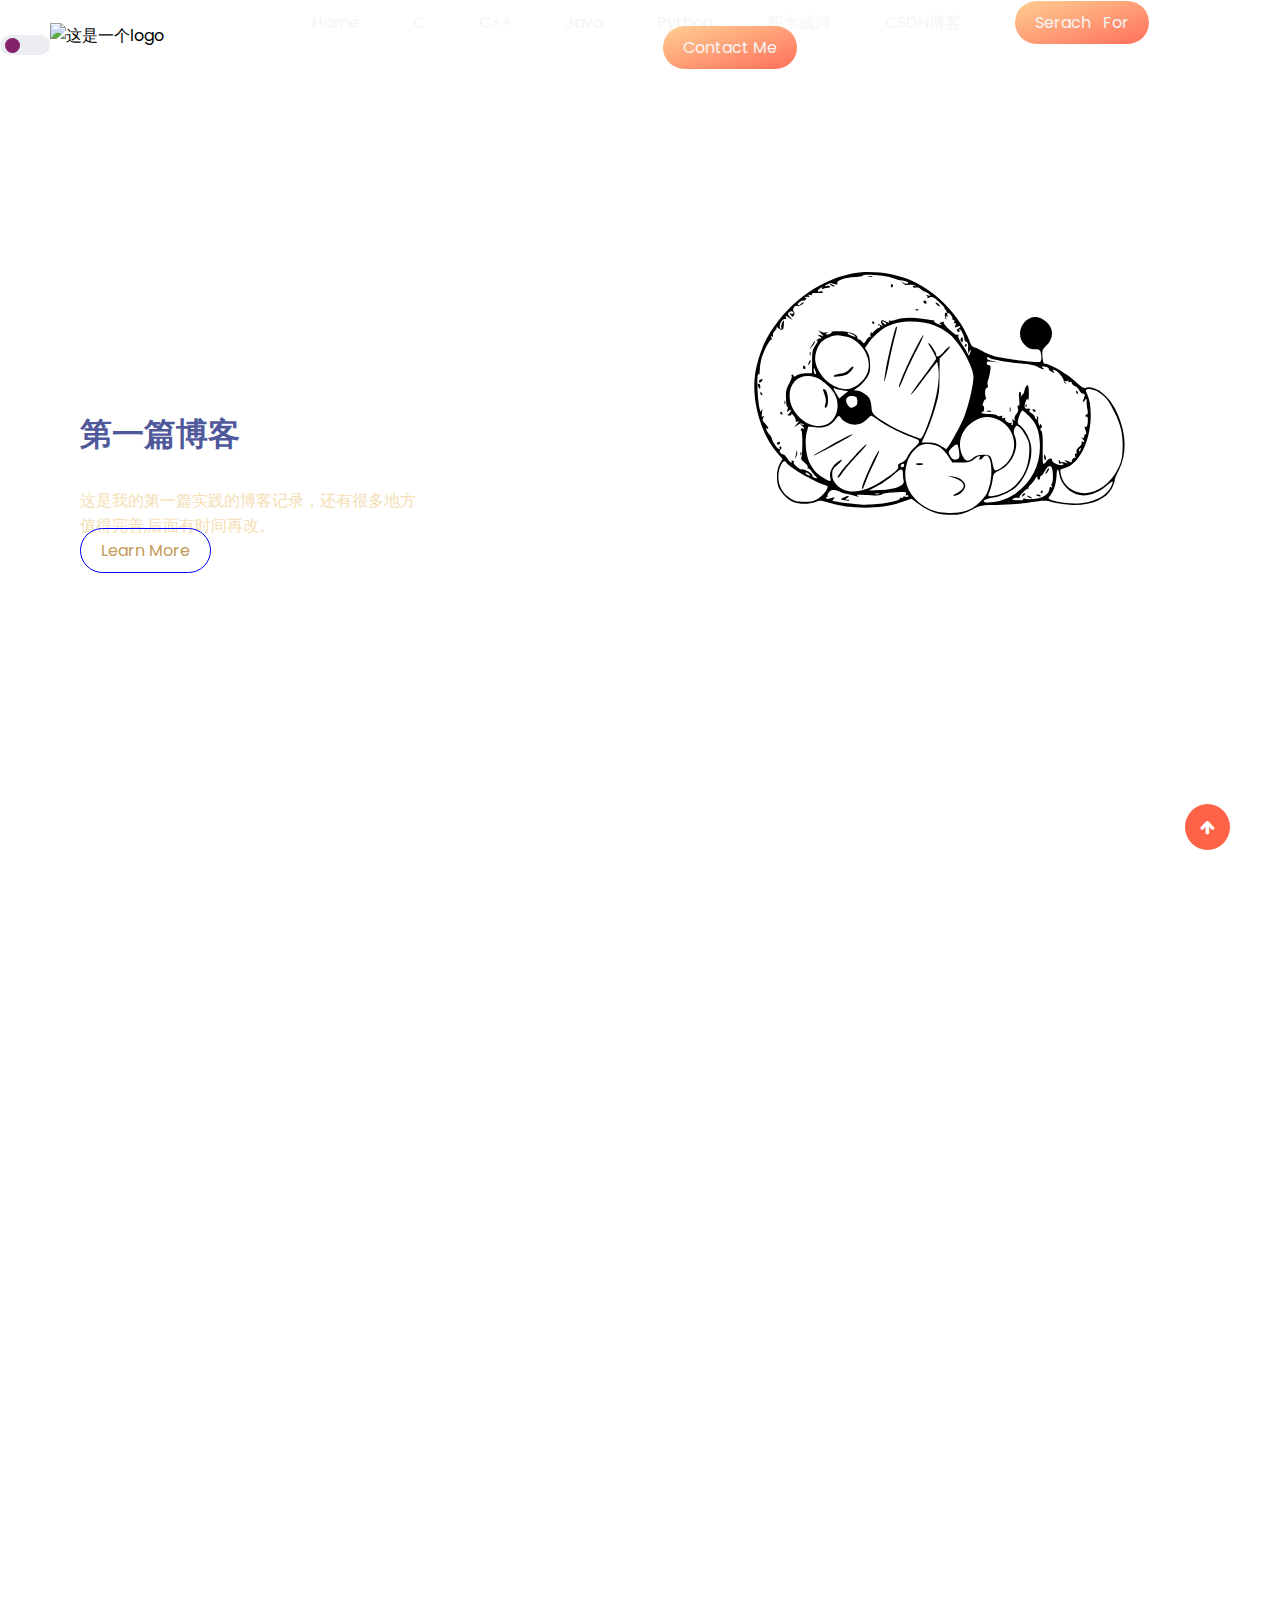
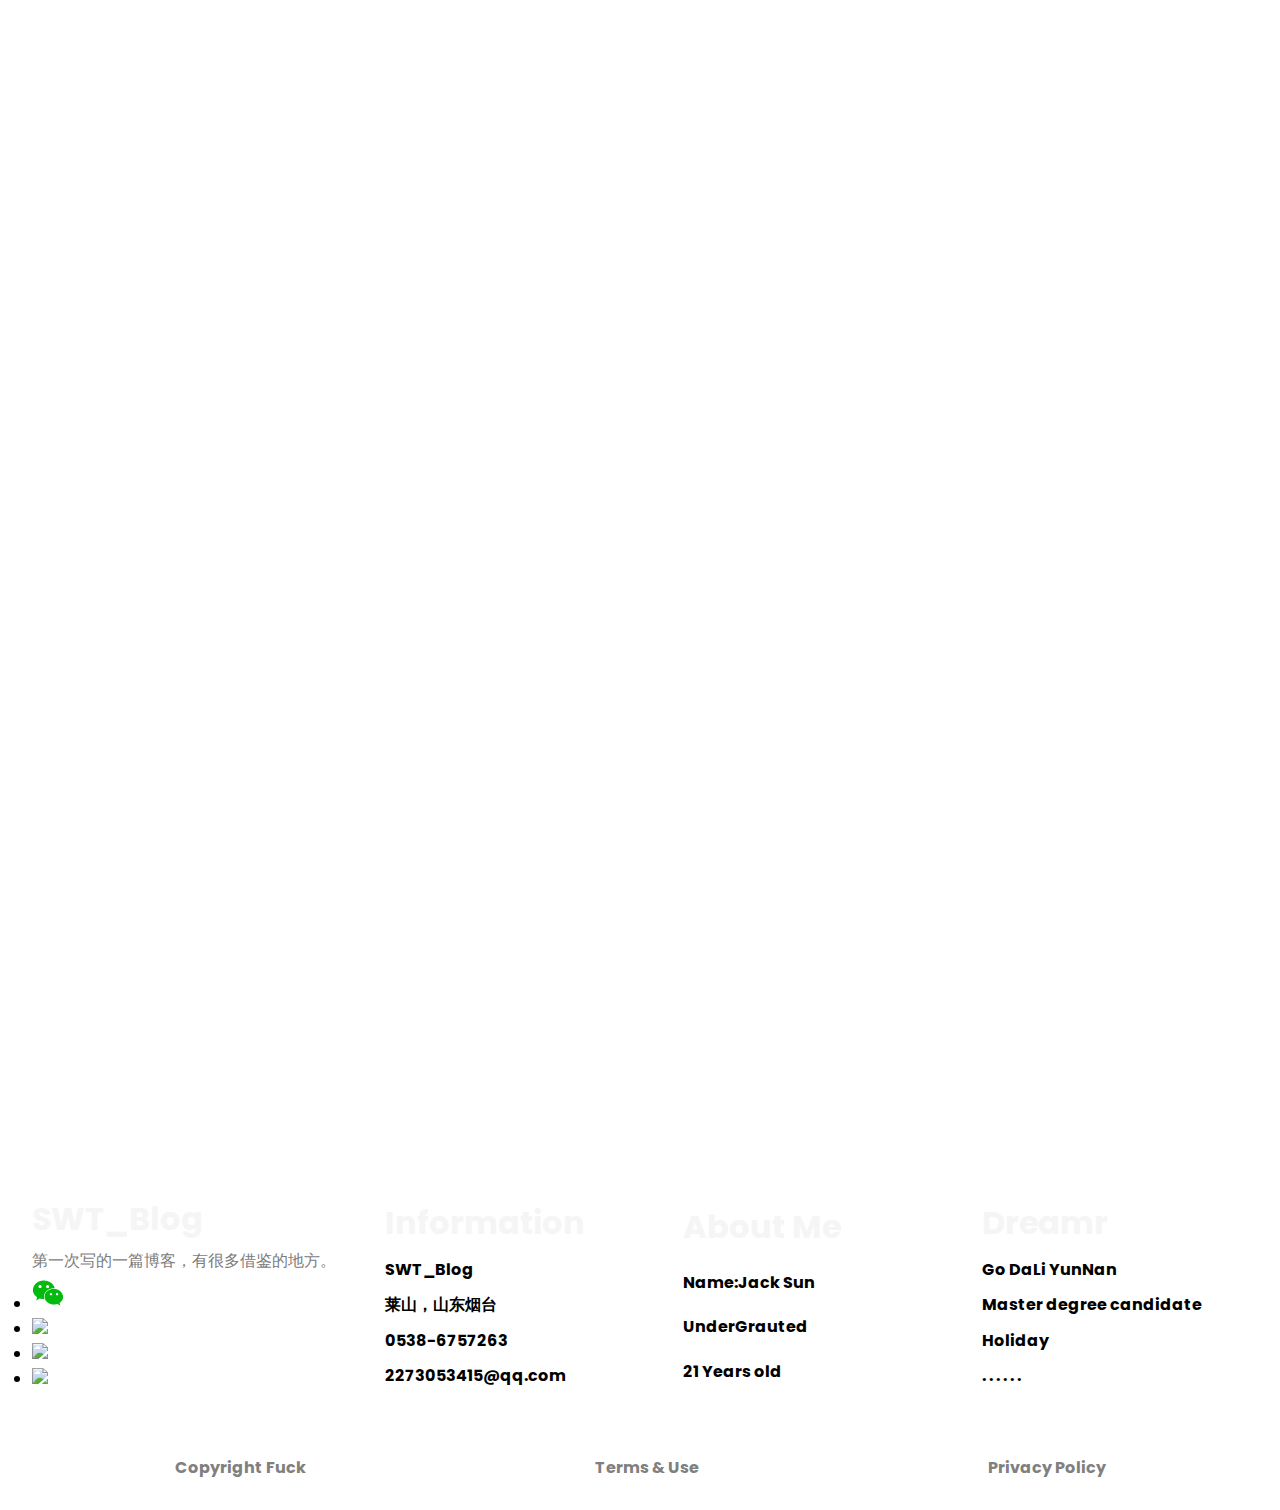
==== index.html @ 72628f17 "first commit" ====
<!DOCTYPE html>
<html lang="en">
<head>
    <meta charset="UTF-8">
    <meta http-equiv="X-UA-Compatible" content="IE=edge">
    <meta name="viewport" content="width=device-width, initial-scale=1.0, maximum-scale=1.0, minimum-scale=1.0, user-scalable=no">
    <!--字体格式-->
    <link rel="stylesheet"  href="https://stackpath.bootstrapcdn.com/font-awesome/4.7.0/css/font-awesome.min.css" />
    <!-- AOS -->
    <link rel="stylesheet" href="https://unpkg.com/aos@next/dist/aos.css" />
    <!--顾客评论-->
    <link rel="stylesheet" href="./style.css" />
    <title>SWT_Blog</title>
</head>
<body>
    <header>
      
        <!--导航-->
        <nav class="navbar">
             <div class="theme">
                <input type="checkbox" id="checkbox" class="checkbox">
                <label for="checkbox"  class="label">
                    <div class="ball"></div>
                </label>
            </div>
            <img src="images/images/logo.png" alt="这是一个logo" class="logo" />
            <!--无序-->
            <ul class="nav_list">
                <li><a href="index.html">Home</a></li>
                <li><a href="C.html"> C</a></li>
                <li><a href="#"> C++</a></li>
                <li><a href="#">Java</a></li>
                 <li><a href="#">Python</a></li>
                <li><a href="#">积水成河</a></li>
                 <li><a href="https://blog.csdn.net/qq_20466297?spm=3001.5343">CSDN博客</a></li>
                  <li><a class="ctn" href="serach.html" >Serach&nbsp;&nbsp;&nbsp;For</a></li>
                <li><a class="ctn" href="tencent://Message/?Uin=2273053415&amp;websiteName=local.edu.com:8888=&amp;Menu=yes" >Contact Me</a></li>
            </ul>
        </nav>
        <div class="row">
            <div class="header-content">
                <h1 >第一篇博客</h1>
                <p id="content">这是我的第一篇实践的博客记录，还有很多地方值得完善,后面有时间再改。</p>
                  <a href="#" class="learnmore">Learn More</a>
            </div>
                <div class="hero-img">
                    <img src="images/images/111.svg" alt="">
                </div>
        </div>
    </header>
    <!-- 各种语言 -->
    <!-- data-aos向右的动画展示 -->
    <section class="services" data-aos="fade-right">
        <div class="container">
               <div class="services-content">
                <div class="circle">
                    <img src="./images/images/circle.svg" alt="">
                </div>
                <h1>基础语言</h1>
                <p>C语言是一门面向过程的、抽象化的通用程序设计语言，广泛应用于底层开发。C语言能以简易的方式编译、处理低级存储器。C语言是仅产生少量的机器语言以及不需要任何运行环境支持便能运行的高效率程序设计语言。</p>
                <p>C++是C语言的继承，它既可以进行C语言的过程化程序设计，又可以进行以抽象数据类型为特点的基于对象的程序设计，还可以进行以继承和多态为特点的面向对象的程序设计。</p>
                <p>Java是一门面向对象编程语言，不仅吸收了C++语言的各种优点，还摒弃了C++里难以理解的多继承、指针等概念，因此Java语言具有功能强大和简单易用两个特征。 </p>
                <p>Python由荷兰数学和计算机科学研究学会的Guido van Rossum 于1990 年代初设计，作为一门叫做ABC语言的替代品.Python提供了高效的高级数据结构，还能简单有效地面向对象编程。</p>
                <a href="#" class="ctn">Learn more</a>
            </div>
           
            <div class="grid-wrapper" >
                <div class="grid-box C">
                   
                    <a href="C.html"> <img src="./images/images/1.png" alt=""></a>
                    <h1>C </h1>
                </div>
                <div class="grid-box webdesign">
                    <a href="#"><img src="./images/images/c++.png" alt=""></a>
                    <h1>C++ </h1>
                </div>
                <div class="grid-box Java">
                   <a href="#"><img src="./images/images/java.png" alt=""></a> 
                    <h1>Java</h1>
                </div>
                <div class="grid-box Python">
                   <a href="#"><img src="./images/images/Python.png" alt=""></a> 
                    <h1>Python</h1>
                </div>
            </div>
          
        </div>
    </section>
     <!-- 数据结构 -->
    <section class="numbers" data-aos="fade-left">
        <h1 class="num-text">数据结构的题目</h1>
        <p>对一些数据结构的学习，记录一些自己的理解和看法</p>

        <div class="container">
            <div class="grid-wrapper">
                <div class="grid-box lianbiao">
                    <h1>3500+</h1>
                    <h2>链表</h2>
                </div>
                <div class="grid-box stack">
                    <h1>500+</h1>
                    <h2>栈</h2>
                </div>
                <div class="grid-box queue">
                    <h1>1250+</h1>
                    <h2>队列</h2>
                </div>
                <div class="grid-box tu">
                    <h1>700+</h1>
                    <h2>图论</h2>
                </div>
            </div>
            <div class="mockup-img">
                <img src="./images/images/team-mockup.png" alt="">
            </div>
        </div>
    </section>

    <!-- 风景图 -->
    <section class="projects" data-aos="zoom-in">
        <h1>烟园</h1>
        <div class="projects-images">
            <div class="prj-img">
                <img src="./images/images/view1.jpg" alt="">
                <div class="details">
                    <h2>Creative</h2>
                    <h1>黄昏</h1>
                    <i class="fa fa-arrow-circle-right"></i>
                </div>
            </div>
            <div class="prj-img">
                <img src="./images/images/view2.jpg" alt="">
                <div class="details">
                    <h2>Creative</h2>
                    <h1>蓝天</h1>
                    <i class="fa fa-arrow-circle-right"></i>
                </div>
            </div>
            <div class="prj-img">
                <img src="./images/images/view3.jpg" alt="">
                <div class="details">
                    <h2>Creative</h2>
                    <h1>八角</h1>
                    <i class="fa fa-arrow-circle-right"></i>
                </div>
            </div>
            <div class="prj-img">
                <img src="./images/images/view4.jpg" alt="">
                <div class="details">
                    <h2>Creative</h2>
                    <h1>钟楼</h1>
                    <i class="fa fa-arrow-circle-right"></i>
                </div>
            </div>
            <div class="prj-img">
                <img src="./images/images/view5.jpg" alt="">
                <div class="details">
                    <h2>Creative</h2>
                    <h1>三元湖</h1>
                    <i class="fa fa-arrow-circle-right"></i>
                </div>
            </div>
            <div class="prj-img">
                <img src="./images/images/view6.jpg" alt="">
                <div class="details">
                    <h2>Creative</h2>
                    <h1>三教一角</h1>
                    <i class="fa fa-arrow-circle-right"></i>
                </div>
            </div>
             <div class="prj-img">
                <img src="./images/images/view7.jpg" alt="">
                <div class="details">
                    <h2>Creative</h2>
                    <h1>承先图书馆</h1>
                    <i class="fa fa-arrow-circle-right"></i>
                </div>
            </div>
             <div class="prj-img">
                <img src="./images/images/view8.jpg" alt="">
                <div class="details">
                    <h2>Creative</h2>
                    <h1>树叶</h1>
                    <i class="fa fa-arrow-circle-right"></i>
                </div>
            </div>
        </div>
    </section>

           <!-- call to action -->
    <section class="getstarted">
        <!-- <div class="ctn-container">
            <div class="ctn-text">
                <h1>Get connected with Me</h1>
                <p></p>
            </div>
            <button class="ctn-btn">Get Started</button>
        </div> -->
    </section>

  <!-- footer -->
    <section class="footer">
        <div class="grid-wrapper">
            <div class="col-4 footer1">
                <h1>SWT_Blog</h1>
                <p>第一次写的一篇博客，有很多借鉴的地方。</p>
                <div class="social-profiles">
                <li>
                   <!-- <a class="weixin" href="">wechat</a> -->
                    <a class="weixin"  href="#" title="wechat"><img src="./images/images/wechat.png"/></a>
		        </li>
                <li><a href="https://music.163.com/#/my/m/music/playlist?id=2884819693" target="_blank" class="social-wangyiyun" title="CloudMusic"><img src="./images/images/wangyiyun.png"/></a></li>
                <li><a href="https://weibo.com/u/6051154546" target="_blank" class="social-sina" title="sina"><img src="./images/images/sina.png"/></a></li>
                <li><a href="https://github.com/Agon-Tao" target="_blank" class="social-github" title="github"><img src="./images/images/github.png"/></a></li>
                </div>
            </div>
            <div class="col-4 footer2">
                <h1>Information</h1>
                <h4>SWT_Blog </h4>
                <h4>莱山，山东烟台</h4>
                <h4>0538-6757263</h4>
                <h4>2273053415@qq.com</h4>
            </div>
            <div class="col-4 footer3">
                <h1>About Me</h1>
                <h4>Name:Jack Sun</h4>
                <h4>UnderGrauted</h4>
                <h4>21 Years old</h4>
            </div>
            <div class="col-4 footer4">
                <h1>Dreamr</h1>
                <h4>Go DaLi YunNan</h4>
                <h4>Master degree candidate</h4>
                <h4>Holiday</h4>
                <h4>. . . . . .</h4>
            </div>
        </div>

        <div class="copyright">
            <h4>Copyright Fuck</h4>
            <h4>Terms & Use</h4>
            <h4>Privacy Policy</h4>
        </div>

        <!-- Scroll to top btn -->
        <i id="scrolltp" class="fa fa-arrow-up"></i>

    </section>

     <!-- AOS -->
    <script src="https://unpkg.com/aos@next/dist/aos.js"></script>
    <script>
      AOS.init({
        offset: 200,// 是立刻触发动画还是在指定时间之后触发动画
        delay: 100,// 动画的延迟时间
        duration: 1000,// 动画持续时间
      });
    </script>

    <!-- App.js -->
    <script src="./app.js"></script>
</body>
</html>
---- style.css ----
/* 谷歌字体格式 */
@import url("https://fonts.googleapis.com/css2?family=Poppins:wght@300;400;500&display=swap");
/*全局字体*/
* {
    margin: 0%;
    padding: 0%;
    box-sizing: border-box;
}
body
{
    font-family: "Poppins",sans-serif;
}
body h1
{
    color:whitesmoke;
}
body p{
    color:#7C7C7C;

}
body a{
     /* 去除a默认下划线 */
    text-decoration: none;
    color: whitesmoke;
}
/* Gradient Colors */
:root{
    --gradient-1 :linear-gradient(to bottom right, rgb(107, 107, 255), blue);

    --gradient-2 : linear-gradient(to bottom right, rgb(80, 80, 255), rgb(253, 119, 119));

    --gradient-3 :  linear-gradient(to bottom right, rgb(255, 207, 145),rgb(255, 111, 92));

    --gradient-4 : linear-gradient(to bottom right, #2af598, #009efd);
    --gradient-5 : linear-gradient(-90deg, #29bdd9 0%, #276ace 100%);
    --gradient-6 : linear-gradient(to right, #a1c4fd 0%, #c2e9fb 100%);
    --gradient-7 : linear-gradient(to right, #fddb92 0%, #d1fdff 100%);
    --gradient-8 : linear-gradient(to right, #f6d365 0%, #fda085 100%);
    
}

/*头部*/
header
{
    background-image: url(./images/images/header-bg.png);
    background-repeat: no-repeat;
}
.navbar
{
    position:absolute;
    top:0;
    left:0;
    display: flex;
    width: 100%;
    padding: 10px 50px;
    align-items: center;
}
.navbar ul/*ul无序标签*/
{
    flex:1;
    text-align: center;/*text-align文本对齐方式*/
}
.navbar ul li
{
    /* 设置列表项目样式为不使用项目符号 */
   list-style: none;
   /* 就是在同一行内的块级元素。 */
   display: inline-block;
   margin:0 25px;/*margin设置元素的外边距*/
}
/* .navbar ul li a
{
   text-decoration:none;/*text-decoration 属性规定添加到文本的修饰*/
   /* color: rgb(104, 32, 80);
} */ 
.logo
{
    width: 180px;
}
.parent {
    position: relative;
}


/* theme toggle */
.theme{
    position: absolute;
    top:35px;
    left: 0em;
}
/* 外边框 */
.label{
    width: 50px;
    height: 20px;
    background: rgb(235, 237, 241);
    display: flex;
    align-items: center;
    border-radius: 50px;
    cursor: pointer;
}
/* 开关的球 */
.label .ball{
    width: 15px;
    height: 15px;
    /* 开关的球 */
    background: #85226c;
    border-radius: 50%;
    margin: 5px;
    /* transition ：过渡效果的 CSS 属性的名称  完成过渡效果需要多少秒或毫秒  速度效果的速度曲线  过渡效果何时开始 */
    transition: transform 0.5s; 
}

 .checkbox{
    opacity: 0;
    /* 不透明级别，从 0.0 （完全透明）到 1.0（完全不透明）*/
     position: absolute;
} 

.checkbox:checked ~ .label{
    background: #282f59;
}

 .checkbox:checked ~ .label .ball{
    background-color: whitesmoke;
    /* 小球的移动 translsteX表示X方向移动*/
    transform: translateX(25px);
} 

.ctn
{
    padding:10px 20px ;
    background: var(--gradient-3);
    border-radius: 50px;
}
.ctn:hover
{
    /* linear-gradient() 函数用于创建一个线性渐变的 "图像" 到右下角 */
    background: linear-gradient(to bottom right, rgb(5, 55, 218),  rgb(90, 9, 182));
}
.row
{
    display: flex;
    align-items:center;
    padding-top: 5rem;
}
#content
{
    color:wheat;
}
/* .a.b  // .a类下的.b类子节点，即.b类的节点要是.a类子节点
.a .b  // 选择到同时拥有.a和.b的节点
.a, .b  // 选择了.a元素和.b元素(多元素选择器) */

.header-content , .hero-img{
    flex-basis: 50%;
    padding: 5rem;
    border-radius: 20px;
   color: tomato;
}

.header-content h1{
    font-size: 7vimn;
    margin-bottom: 30px;
    margin-top: 7rem;
    color: #50589c;
}

.learnmore{
    padding: 10px 20px;
    border: 1px solid blue;
    border-radius: 50px;
    /* 字体的颜色 */
    color: rgb(196, 155, 85);
    margin-right: 30px;
}

.learnmore:hover{
    background: var(--gradient-3);
    border: none;
    color: rgb(189, 146, 53);
}

.hero-img img{
    margin-left: 80px;
}

/* 各种语言 */
.services{
    margin-top: 40px;
}

.container{
    padding: 3rem;
    display: flex;
}

.grid-wrapper, .services-content{
    /* 占父容器的一半 */
    flex-basis: 50%;
}

.grid-wrapper{
    display: grid;
    /* 利用minmax()函数自适应布局 */
    grid-template-columns: repeat(auto-fit , minmax(250px,auto));
    grid-gap: 2em;
    padding: 2em;
}

.grid-box{
    /* position: absolute; */
    height: 200px;
    padding: 2rem;
    text-align: center;
    border-radius: 5px;
    box-shadow: 2px 2px 5px rgba(0, 0, 0, 0.562);
    z-index: 996;
}
/* C语言界面 */
.Cbiaoti{
     height: 100px;
     width: 300px;
    padding: 4rem;
    margin-left: 15rem;
    margin-top: 20rem;
   text-align: center;
    border-radius: 5px;
    box-shadow: 2px 2px 5px rgba(0, 0, 0, 0.562);
    /* 　z-index属性指定了元素及其子元素的【z顺序】 */
    /* z-index: 996; */
}
.Cbiaotiyouce{
    /* position: absolute; */
     height: 250px;
     width: 250px;
      padding: 4rem;
    margin-left: 70rem;
    margin-top: -10rem;
    /* padding: 4rem; */
    /* left: -2rem; */
    /* margin-right:20px;
    margin-top: 10px; */
   /* text-align: center; */
    border-radius: 20px;
    box-shadow: 2px 2px 5px rgba(197, 46, 46, 0.562);
    /* 　z-index属性指定了元素及其子元素的【z顺序】 */
    /* z-index: 996; */
}

.Cbiaotiyouce img{
     max-height: 100%;
    min-width: 100%;
    display: flex;
    /* width: 40em; */
    /* height: 20em; */
    overflow: hidden;
    border-radius: 20px;
}

.Cbiaoti h4{
    color: rgb(96, 96, 187);
     font-size: 40px;
     margin-top: -25px;
    
   
}

.grid-box img{

    width: 80px;
    height: 80px;
    margin-bottom: 20px;
    animation: scaleup 6s ease-in-out infinite;
}

.grid-box h1{
    color: whitesmoke;
    font-weight: 500;
}

.C{
    background: var(--gradient-1);
}

.webdesign{
    background: var(--gradient-2);
    margin-top: 30px;
}

.Java{
    background: var(--gradient-3);
}

.Python{
    background: var(--gradient-4);
    margin-top: 30px;
}

.services-content{
    padding: 3rem;
    position: relative;
}

.services-content h1{
    font-size: 6vmin;
    margin-bottom: 30px;
}

.services-content p{
    padding-right: 6rem;
    margin-bottom: 30px;
}

.circle{
    position: absolute;
}

.circle img{
    position: absolute;
    top: -10%;
    left: -20%;
    width: 650px;
    z-index: -1;
    animation: scaleup 6s ease-in-out infinite;
    /* infinite无限循环 */
    /* 　ease-in-out：渐显渐隐效果，它是组合了ease-in和ease-out。动画或过渡将开始缓慢，在中间加速，然后减速直至结束。 */
    /* animation vs transition */
/* 相同点：都是随着时间改变元素的属性值。
不同点：transition需要触发一个事件(hover事件或click事件等)才会随时间改变其css属性； 而animation在不需要触发任何事件的情况下也可以显式的随着时间变化来改变元素css的属性值，从而达到一种动画的效果，css3的animation就需要明确的动画属性值 */
}
.services .grid-box:hover{
    transform: translateY(-20px);
    transition: transform 0.5s;
}
/* 数据结构 */
.numbers{
    margin-top: 100px;
}
.numbers .num-text{
    font-size: 40px;
    padding-left: 5rem;
    padding-right: 50%;
}
.numbers p {
    padding-left: 5rem;
    padding-right: 50%;
}

.mockup-img{
    flex-basis: 50%;
}

.mockup-img img{
    max-width: 100%;
    margin: 20px;
    box-shadow: 2px 2px 10px rgba(0, 0, 0, 0.301);
    border-radius: 10px;
}

.lianbiao{
    background: var(--gradient-5);
}

.stack{
    background: var(--gradient-6);
}

.queue{
    background: var(--gradient-7);
}

.tu{
    background: var(--gradient-8);
}
.numbers .grid-box:hover{
    transform: translateY(-20px);
     transition: transform 0.5s;
}
/* 以上完成 */
/* 烟大风景图*/
.projects{
    margin-top: 80px;
    text-align: center;
}

.projects h1{
    font-size: 40px;
}

.projects-images{
    padding: 2rem;
    display: grid;
    grid-template-columns: repeat(auto-fit, minmax(350px , auto));
}

.prj-img{
    height: 300px;
    overflow: hidden;
    position: relative;
}

.prj-img img{
    max-height: 100%;
    min-width: 100%;
}

.details{
    position: absolute;
    top: 0;
    left: 0;
    display: flex;
    flex-direction: column;
    justify-content: space-around;
    width: 100%;
    height: 100%;
    background: rgba(0, 0, 255, 0.116);
    transform: scalex(0);
    transition: transform 0.5s ease;
}

.prj-img:hover .details{
    transform: scaleX(1);
}

.details h1, h2, i{
    color: whitesmoke;
}

.details i {
    font-size: 30px;
}
/*animation*/
@keyframes scaleup{
    0%{
        transform: scale(1.2);
    }
    50%{
        transform: scale(1);
    }
    100%{
        transform: scale(1.2);
    }
}
/*Serach*/
.container1{
    position:absolute;
    margin-top: 20em;
    margin-left:65em;
    padding: 3rem;
    display: flex;
}
 .search {
    width: 700px;
    height: 80px;
    right:30%;
    top:40%;
    border-radius: 30px;
    outline: none;
    border: 1px solid rgb(53, 73, 189);
    padding-left: 40px;
    position: absolute;
}

/* call to action */
.getstarted{
    margin-top: -15em;
    margin-left: -30em;
    padding: 10rem;
}

.ctn-container{
    display: flex;
    width: 45em;
    height: 25em;
    /* left: -100em; */
    /* padding: 2rem; 图片与div盒子的边距*/
    box-shadow: 0px 0px 10px rgba(0, 0, 0, 0.116);
    margin: 10px auto;
    justify-content: space-around;
    border-radius: 20px;
}

.ctn-container img{
     max-height: 100%;
    min-width: 100%;
    display: flex;
    /* width: 40em; */
    /* height: 20em; */
    overflow: hidden;
    border-radius: 20px;
}
.ctn-container:hover{
   transform: scale(1.01);
    /* animation: scaleup 6s ease-in-out infinite; */
    
}
.ctn-text{
    height: 15em;
    width: 45em;
    display:flex ;
    border-radius: 20px;
     /* padding:5em; */
    box-shadow: 0px 0px 10px rgba(0, 0, 0, 0.116);
    margin: 10px auto;
    justify-content: space-around;

}
.ctn-tou{
    position:absolute;
    height: 4em;
    max-width:100%;

    display:flex ;
    /* border-radius: 20px; */
     /* padding:5em; */
    /* box-shadow: 0px 0px 10px rgba(0, 0, 0, 0.116); */
    margin: 10px auto;
    justify-content: space-around;
}
.ctn-body{
    position:absolute;
    height: 6em;
    max-width:45em;
    padding-top:5em ;
    display:flex ;
    border-radius: 20px;
     /* padding:5em; */
    /* box-shadow: 0px 0px 10px rgba(0, 0, 0, 0.116); */
    margin: 10px auto;
    justify-content: space-around;
}
/* C内容的body */
.Cctn-text{
    height: auto;
    width: 45em;
    display:flex ;
    border-radius: 20px;
     /* padding:5em; */
    box-shadow: 0px 0px 10px rgba(0, 0, 0, 0.116);
    margin: 10px auto;
    justify-content: space-around;
}
.Cctn-body{
    /* position:absolute; */
    position:relative;
    /* max-height: flex; */
    /* max-width:45em; */
    height: auto;
    padding-top:5em ;
    /* display:flex ; */
    border-radius: 20px;
     /* padding:5em; */
    /* box-shadow: 0px 0px 10px rgba(0, 0, 0, 0.116); */
    margin: 10px auto;
    justify-content: space-around;
    overflow: hidden;
}


.Cctn-body pre{
    margin-left: -15em;
    font-size: 3vmin;
    font-weight: 100;
   color: rgb(0, 0, 0);
}
.ctn-tou h1{
    padding-top: 10px;
     color: black;
    font-weight: 500;
}
 .ctn-body p{
     color: black;
     font-weight: 100;
 }

 .ctn-start{
     position:absolute;
     padding-top: 12em;
     padding-right:30em;
     padding-bottom:0px;
 }
  .ctn-pinglun{
     position:absolute;
     padding-top: 12em;
     padding-left:30em;
     padding-bottom:0px;
     /* padding: 10em 20em; */
    /* border: 1px solid rgb(122, 65, 92); */
    /* border-radius: 50px; */
    /* 字体的颜色 */
    /* color: rgb(185, 48, 55); */
    /* margin-right: 30px; */
 }
/* footer */
.col-4{
    min-height: 200px;
    display: flex;
    flex-direction: column;
    justify-content: space-around;
}

.copyright{
    display: flex;
    justify-content: space-around;
    color: gray;
    padding: 30px;
    font-weight: 400;
}
 .weixin{
   position:relative;
 }
.weixin::after{
  content: url(./images/images/ercode.jpg);
  position: absolute;
  right: -28px;
  top: -135px;
  z-index: 99;
  width:120px;
  height: 120px;
  border: 5px solid #0095ba;
  border-radius: 4px;
  transform-origin: top right;
  transform: scale(0);
  opacity: 0;
  -webkit-transition: all .4s ease-in-out;
  -o-transition: all .4s ease-in-out;
  transition: all .4s ease-in-out;
}
.weixin:hover::after{
  transform:scale(1);
  opacity: 1;
}
/* scroll to top */
#scrolltp{
    color: white;
    background: tomato;
    padding: 15px;
    border-radius: 50%;
    position: fixed;
    right: 50px;
    bottom: 50px;
    cursor: pointer;
    transition: opacity 1s;
}

/* Dark mode colors */
body.dark{
    background:#3e396b;
    /* #282f59; */
}

body.dark p{
    color: #cbcdda;
}

body.dark h1{
    color: whitesmoke;
}

body.dark .team h1{
    color: #282f59;
}

body.dark .footer h4{
    color: #cbcdda;
}

body.dark .copyright{
    color: #cbcdda;
}

body.dark .circle{
    opacity: 0.5;
    z-index: -888;
}

body.dark a{
    color: whitesmoke;
}

body.dark .team .team-h1{
    color: whitesmoke;
}

/* 评论 */
.contact-form textarea, .comment-form textarea {
    margin-left:32em;
    border: 1px solid #aaa;
    margin-top: 3em;
    background: none;
    width: 40em;
    padding: 15px 15px;
    font-size: 16px;
    line-height: 20px !important;
    min-height: 183px;
}

.btn-send {
    margin-left:6em;
    margin-top: 6em;
    background: none;
    border: 1px solid #aaa;
    cursor: pointer;
    padding: 25px 80px;
    display: inline-block;
    letter-spacing: 1px;
    position: absolute;
    transition: all 0.3s;
}

.btn-5 {
    color: #666;
    height: 70px;
    min-width: 260px;
    line-height: 15px;
    font-size: 16px;
    overflow: hidden;
}

.btn-5 span {
    display: inline-block;
    width: 100%;
    height: 100%;
    transition: all 0.3s;
}


.btn-5b:hover span {
    transform: translateX(200%);
}
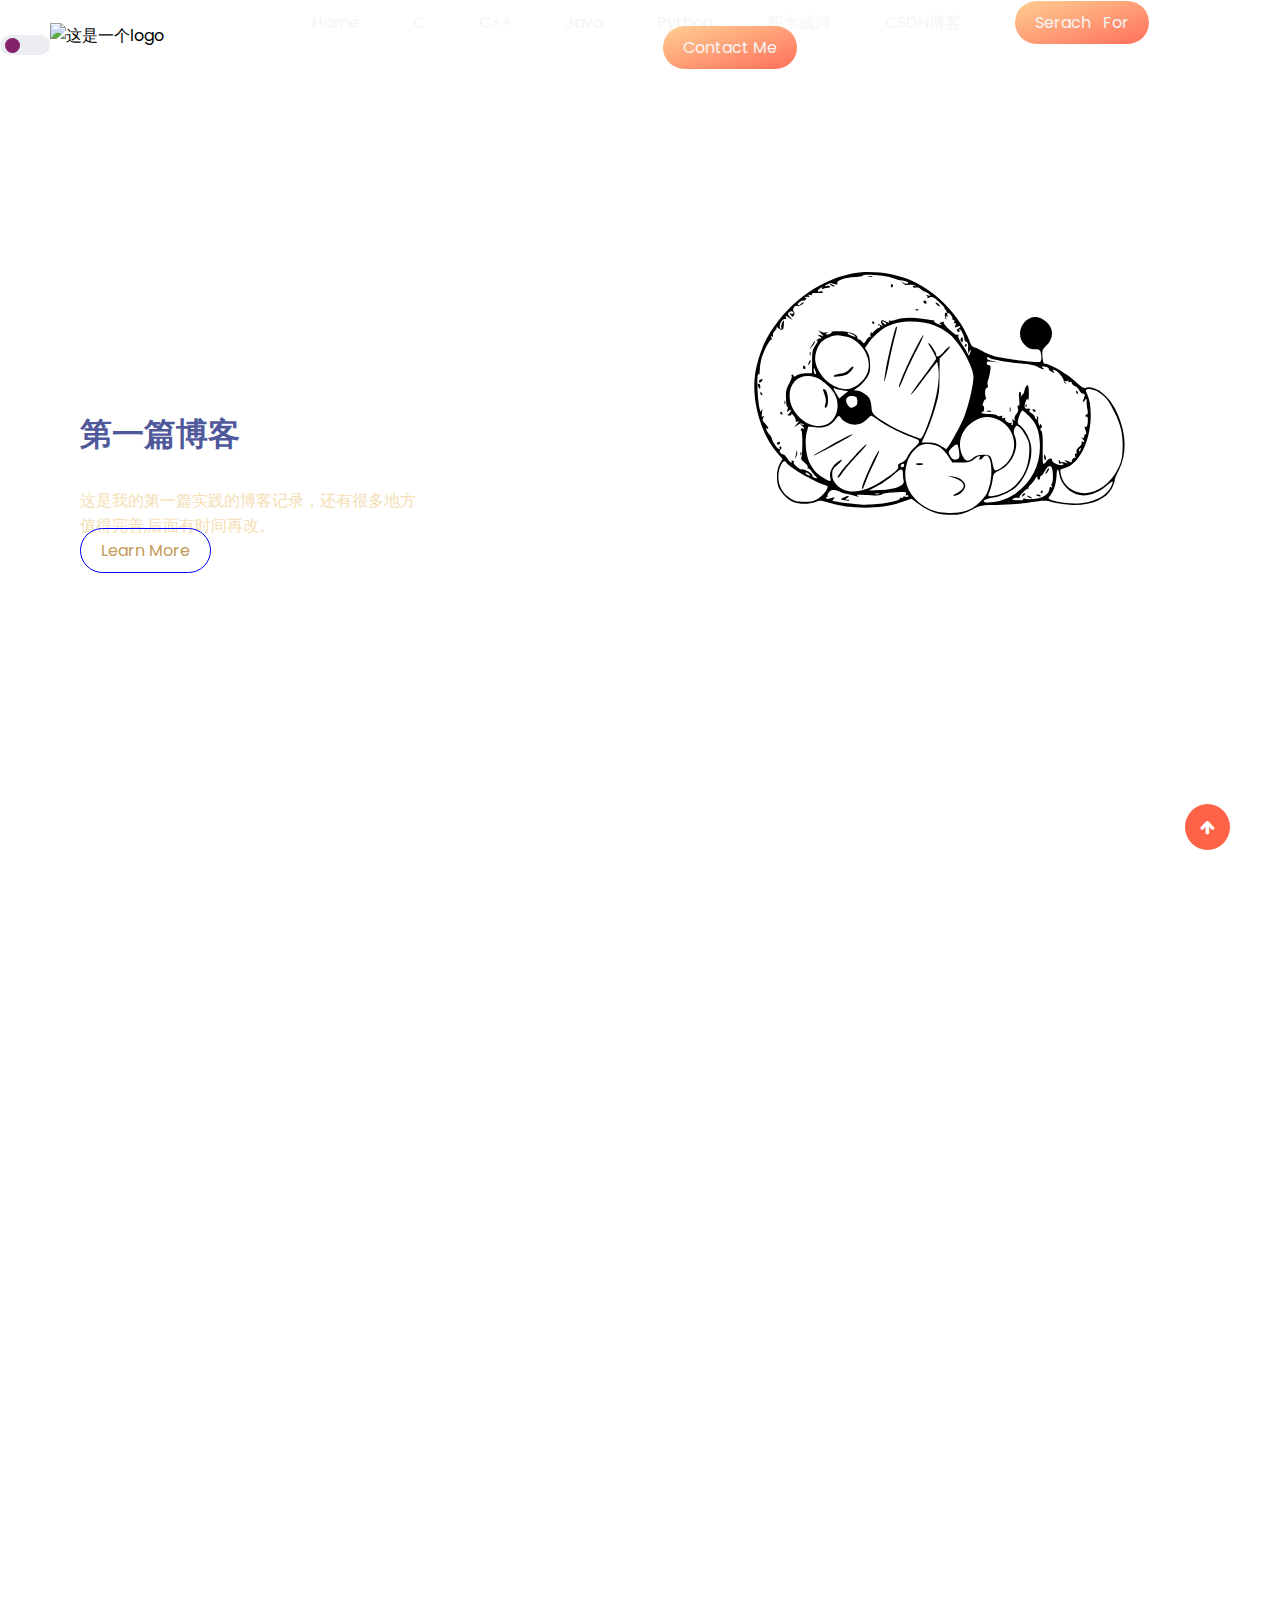
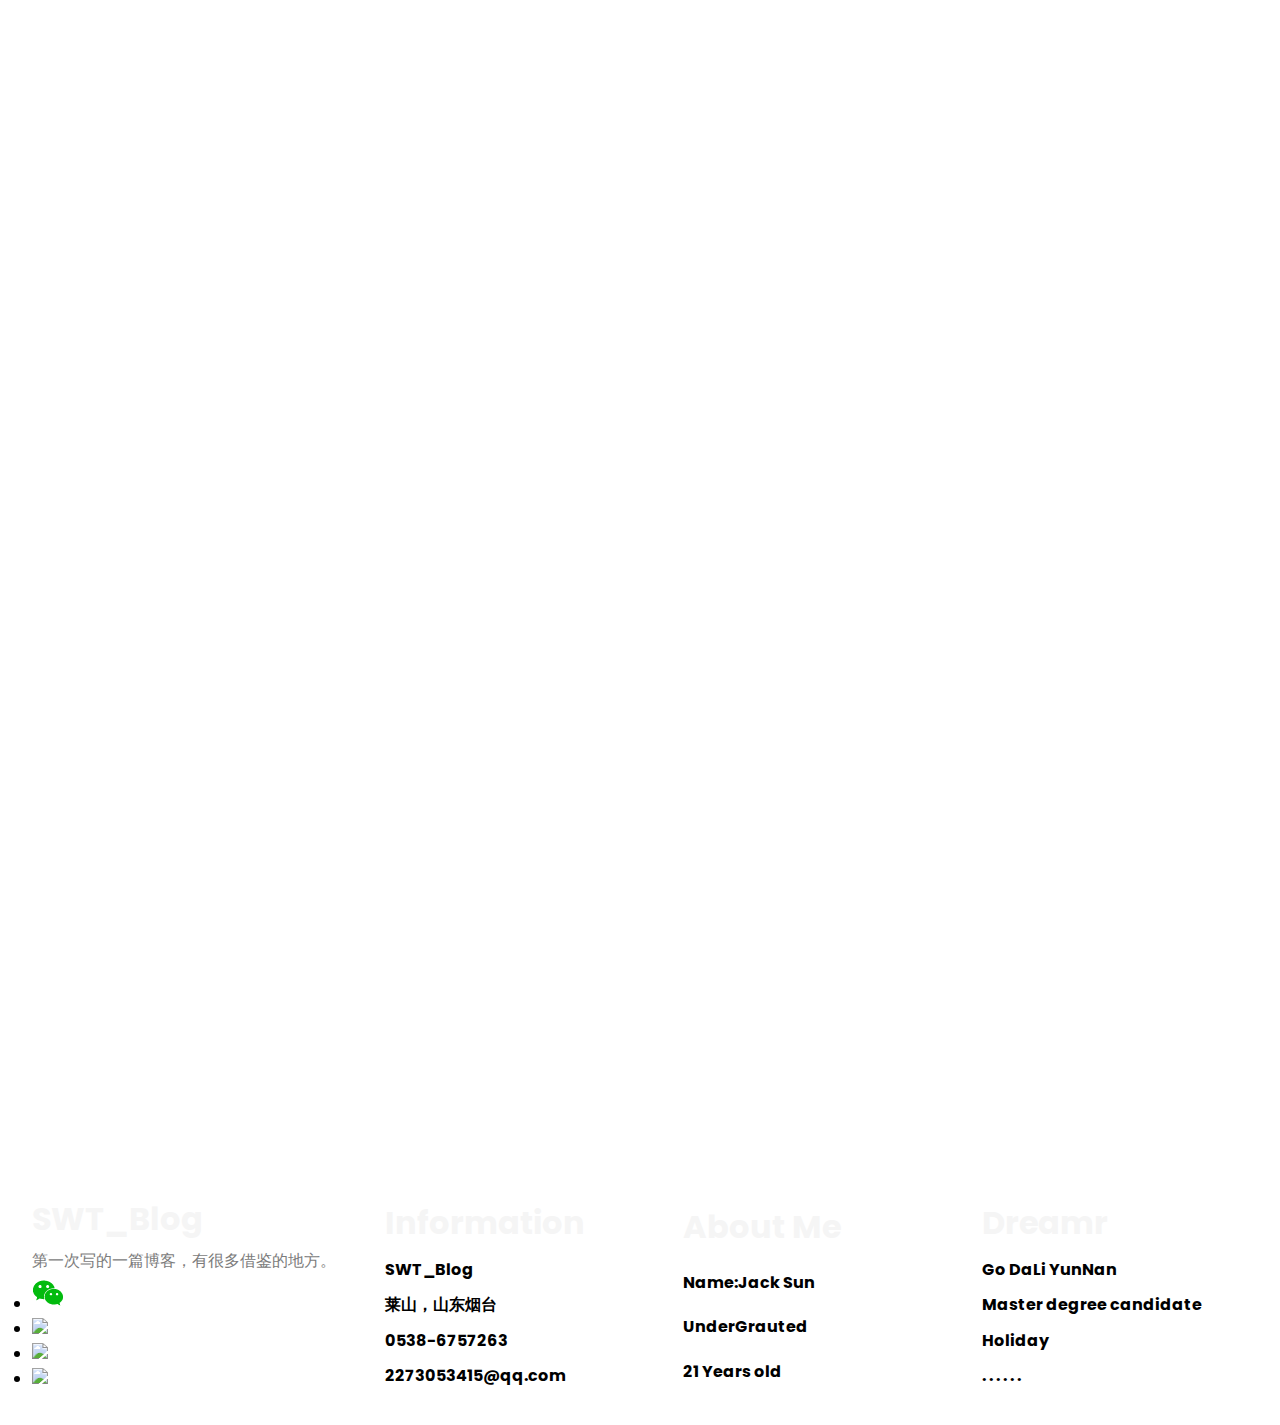
==== commit d9b7530e: "Update index.html" ====
--- a/index.html
+++ b/index.html
@@ -34,7 +34,7 @@
                 <li><a href="#">积水成河</a></li>
                  <li><a href="https://blog.csdn.net/qq_20466297?spm=3001.5343">CSDN博客</a></li>
                   <li><a class="ctn" href="serach.html" >Serach&nbsp;&nbsp;&nbsp;For</a></li>
-                <li><a class="ctn" href="tencent://Message/?Uin=2273053415&amp;websiteName=local.edu.com:8888=&amp;Menu=yes" >Contact Me</a></li>
+                <li><a class="ctn" href="tencent://Message/?Uin=3415407561&amp;websiteName=local.edu.com:8888=&amp;Menu=yes" >Contact Me</a></li>
             </ul>
         </nav>
         <div class="row">
@@ -236,11 +236,11 @@
             </div>
         </div>
 
-        <div class="copyright">
+<!--         <div class="copyright">
             <h4>Copyright Fuck</h4>
             <h4>Terms & Use</h4>
             <h4>Privacy Policy</h4>
-        </div>
+        </div> -->
 
         <!-- Scroll to top btn -->
         <i id="scrolltp" class="fa fa-arrow-up"></i>
@@ -260,4 +260,4 @@
     <!-- App.js -->
     <script src="./app.js"></script>
 </body>
-</html>+</html>
